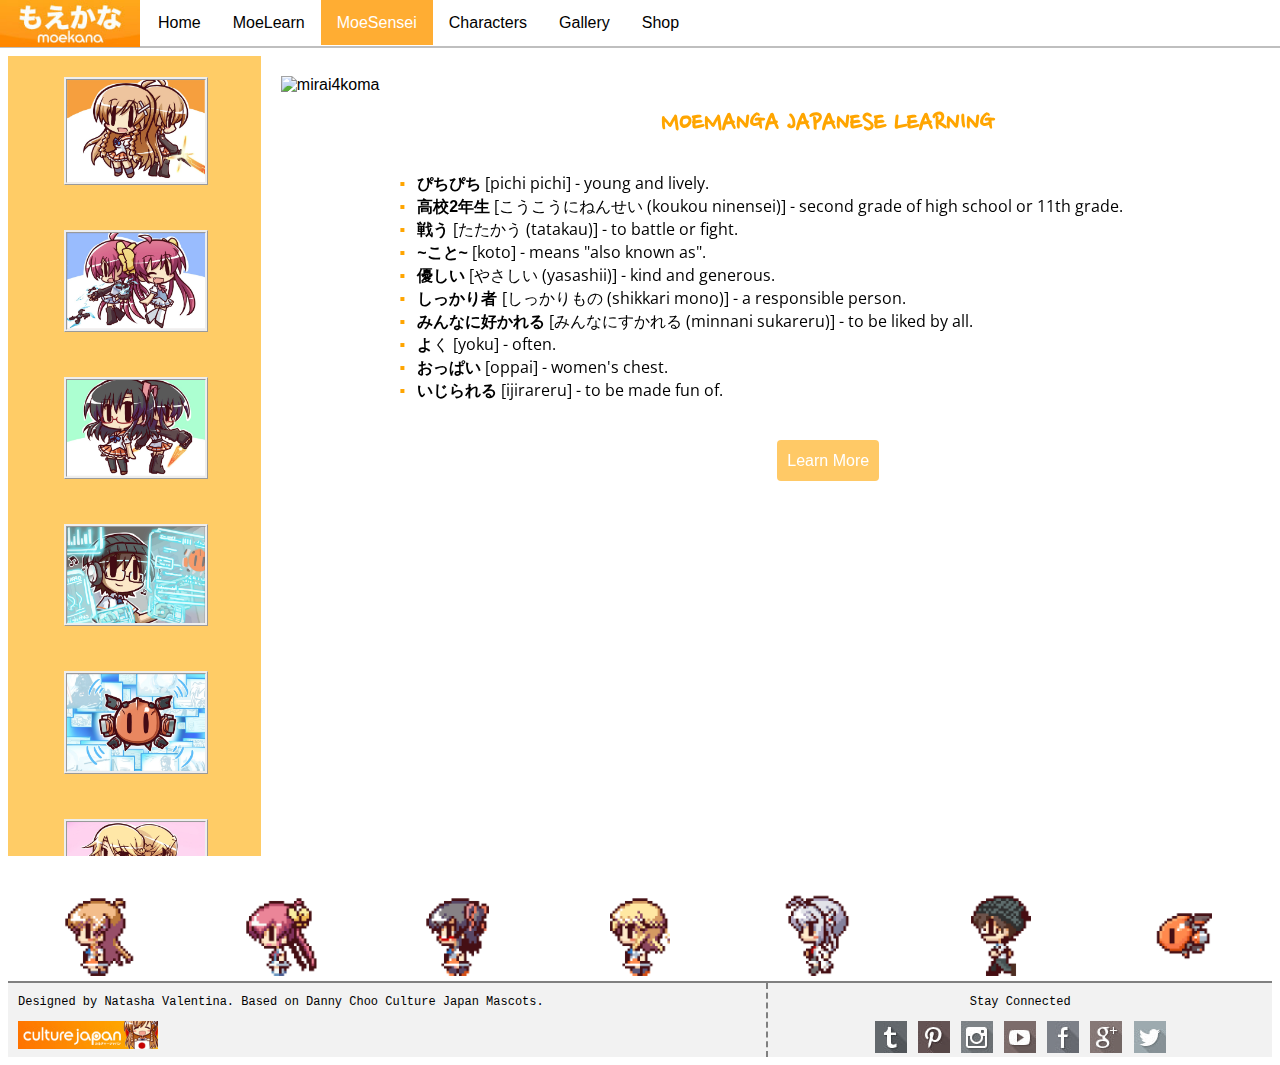
==== 4koma.html @ cd8dc601 "update to io" ====
<!DOCTYPE html>
<html>
<head>
	<link rel="stylesheet" type="text/css" href="css/base.css">
	<link rel="stylesheet" type="text/css" href="css/manga1.css">
	<link href="https://fonts.googleapis.com/css?family=Nanum+Pen+Script|Open+Sans" rel="stylesheet">
	<title>MoeMoe</title>
	<link rel="icon" href="images/retrokyuu.ico" type="image/x-icon">
	<!--script src="js/manga.js"></script-->
</head>
<body>

	<nav>
		<ul>
			<li><img alt="Logo" src="images/logo.jpg" class="logo"></li>

			<li><a href="index.html">Home</a></li>
			<li class="dropdown">
				<a href="javascript:void(0)" class="dropbtn">MoeLearn</a>
				<div class="dropdown-content">
					<a href="moekana.html">Moekana</a>
					<a href="moekanji.html">Moekanji</a>
					<a href="moemanga.html">Moemanga</a>
				</div>
			</li>
			<li><a href="4koma.html" class="active">MoeSensei</a></li>
			<li><a href="characters.html">Characters</a></li>
			<li><a href="gallery.html">Gallery</a></li>
			<li><a href="shop.html">Shop</a></li>
			<li style="float:right" hidden><a href="login.html">Login</a></li>
			<li style="float:right" hidden><a href="register.html">Register</a></li>
		</ul>
	</nav>

<script type="text/javascript" src="js/mangalist.js"></script>
<div class="manga-main" style="height: 50em; clear: both; margin-top: 0px;">
	<div class="manga-sidenav" id="navbar">
		<button onclick="openManga(event, 'manga-mirai')" id="defaultOpen"><img alt="headermirai" src="images/moeha.jpg" class="header-menu"></button>
		<button onclick="openManga(event, 'manga-haruka')"><img alt="headerharuka" src="images/moehb.jpg" class="header-menu"></button>
		<button onclick="openManga(event, 'manga-kanata')"><img alt="headerkanata" src="images/moehc.jpg" class="header-menu"></button>
		<button onclick="openManga(event, 'manga-eiji')"><img alt="headereiji" src="images/moehd.jpg" class="header-menu"></button>
		<button onclick="openManga(event, 'manga-retrokyuu')"><img alt="headerretrokyuu" src="images/moehe.jpg" class="header-menu"></button>
		<button onclick="openManga(event, 'manga-kizuna')"><img alt="headerkizuna" src="images/moehf.jpg" class="header-menu"></button>

</div>

<div id="manga-mirai" class="manga-content">
	<img alt="mirai4koma" src="http://images.dannychoo.com/cgm/images/post/20131011/27074/177399/large/7616d5a39e33bfa403f1af9c47d2246f.jpg" class="manga">
	<br>
	<p class="manga-title">MOEMANGA JAPANESE LEARNING</p>
	<ul class="list">
		<li><strong>ぴちぴち</strong> [pichi pichi] - young and lively.</li>
		<li><strong>高校2年生</strong> [こうこうにねんせい (koukou ninensei)] - second grade of high school or 11th grade.</li>
		<li><strong>戦う</strong> [たたかう (tatakau)] - to battle or fight.</li>
		<li><strong>~こと~</strong> [koto] - means "also known as".</li>
		<li><strong>優しい</strong> [やさしい (yasashii)] - kind and generous.</li>
		<li><strong>しっかり者 </strong>[しっかりもの (shikkari mono)] - a responsible person.</li>
		<li><strong>みんなに好かれる</strong> [みんなにすかれる (minnani sukareru)] - to be liked by all.</li>
		<li><strong>よ</strong>く [yoku] - often.</li>
		<li><strong>おっぱい</strong> [oppai] - women's chest.</li>
		<li><strong>いじられる</strong> [ijirareru] - to be made fun of.</li>

	</ul>
	<br><p style="text-align: center;"><a href="http://www.dannychoo.com/en/post/27074/MoeManga+00A+Mirai+Suenaga.html" target="_blank">Learn More</a></p>
</div>

<div id="manga-haruka" class="manga-content">
	<img alt="haruka4koma" src="http://images.dannychoo.com/cgm/images/post/20131016/27076/177440/large/54e2b940a6fb8b4ae008e7aa8e999284.jpg" class="manga">
	<br>
	<p class="manga-title">MOEMANGA JAPANESE LEARNING</p>
	<ul class="list">
		<li><strong>妹</strong> [いもうと (imouto)] - younger sister. When referring to sisters, you would write it out as "~姉妹".</li>
		<li><strong>彼女</strong> [かのじょ (kanojo)] - she/her. It can also refer to one's girlfriend.</li>
		<li><strong>責任感</strong> [せきにんかん (sekininnkan)] - a sense of responsibility. </li>
		<li><strong>強</strong>く [つよく (tsuyoku)] - to be strong.</li>
		<li><strong>成績</strong> [せいせき (seiseki)] - grades/performance/result.</li>
		<li><strong>だが</strong> [daga] - a sentence connector that means "but", "however" or "nevertheless".</li>
		<li><strong>的外れ</strong> [まとはずれ (matohazure)] - to be off track/point.</li>
		<li><strong>多い</strong> [おおい (ooi)] - to be in abundance.</li>
		<li><strong>いたずらっ子</strong> [いたずらっこ (itazurakko)] - a prankster.</li>
		<li><strong>~でもある</strong> [~demoaru] - to also be something.</li>
	</ul>
	<br><p style="text-align: center;"><a href="http://www.dannychoo.com/en/post/27076/MoeManga+00B+Haruka+Suenaga.html" target="_blank">Learn More</a></p>
</div>

<div id="manga-kanata" class="manga-content">
	<img alt="kanata4koma" src="http://images.dannychoo.com/cgm/images/post/20131024/27080/177679/large/f8a776deba3508635b706ab8271af441.jpg" class="manga">
	<br>
	<p class="manga-title">MOEMANGA JAPANESE LEARNING</p>
	<ul class="list">
		<li><strong>ひとつ上</strong> [ひとつうえ (hitotsu-ue)] - someone who is 1 year older. Often used when describing the person's age. When referring to someone younger, you would change "上" [うえ (ue)] to "下" [した(shita)].</li>
		<li><strong>先輩</strong> [せんぱい (senpai)] - a senior or a superior at work or school. A junior on the other hand is called "後輩" [こうはい (kouhai)].</li>
		<li><strong>ディレクター</strong> [でぃれくたー (direcutar)] - the director.</li>
		<li><strong>担当</strong> [たんとう (tanntou)] - the manager.</li>
		<li><strong>厳し</strong>く [きびしく (kibishiku)] - to be strict/severe.</li>
		<li><strong>指導 </strong>[しどう (shidou)] - to advise/coach/lead/guide.</li>
		<li><strong>心優しい一面</strong> [こころ やさしい いちめん (kokoro yasashii ichimen)] - a kind or compassionate side.</li>
		<li><strong>知っている</strong> [しっている (shitteiru)] - to know/understand/realize.</li>
	</ul>
	<br><p style="text-align: center;"><a href="http://www.dannychoo.com/en/post/27080/MoeManga+00C+Kanata+Hoshikawa.html" target="_blank">Learn More</a></p>
</div>

<div id="manga-eiji" class="manga-content">
	<img alt="eiji4koma" src="http://images.dannychoo.com/cgm/images/post/20131024/27081/177685/large/fefde1cdff2b45351c8d461f8724f360.jpg" class="manga">
	<br>
	<p class="manga-title">MOEMANGA JAPANESE LEARNING</p>
	<ul class="list">
		<li><strong>同じ</strong> [おなじ (onaji)] - same/similar.</li>
		<li><strong>三年生</strong> [さんねんせい (sannen-sei)] - third grade student. In Japanese high school, seniors are called third grade students.</li>
		<li><strong>天才</strong> [てんさい (tensai)] - genius/gifted.</li>
		<li><strong>メカニック</strong> [めかにっく (meka nikku)] - the mechanic.</li>
		<li><strong>どんなに~でも</strong> [don nani ~ demo] - no matter what/how. "Don na" is usually followed by an adjective or verb. </li>
		<li><strong>仕事</strong> [しごと (shigoto)] - work/occupation/business.</li>
		<li><strong>大変</strong> [たいへん (tai hen)] - difficult. </li>
		<li><strong>楽観的</strong> [らっかんてき (rakkann-teki)] - optimistic. Its antonym "pessimistic" is "悲観的" [ひかんてき (hikan-teki)].</li>
		<li><strong>こなす</strong> [konasu] - to overcome/finish/to have a good command of something.</li>
		<li><strong>オタク</strong> [おたく (otaku)] - otaku/geek/nerd/enthusiast.</li>
		<li><strong>度</strong> [ど (do)] - level/strength/temperature.</li>

	</ul>
	<br><p style="text-align: center;"><a href="http://www.dannychoo.com/en/post/27081/MoeManga+00D+Eiji+Seiun.html" target="_blank">Learn More</a></p>
</div>

<div id="manga-retrokyuu" class="manga-content">
	<img alt="retrokyuu4koma" src="http://images.dannychoo.com/cgm/images/post/20131129/27105/178691/large/34f62e501aace0b53547b1dccd04ea55.jpg" class="manga">
	<br>
	<p class="manga-title">MOEMANGA JAPANESE LEARNING</p>
	<ul class="list">
		<li><strong>球体型</strong> [きゅうたいがた (kyutai-gata)] - spherical.</li>
		<li><strong>世界中</strong>[せかいじゅう (sekai-jyu)] - all over the world/worldwide.</li>
		<li><strong>ネットワーク</strong> [ねっとわーく (netto-waaku)] - network.</li>
		<li><strong>繋がっていて</strong> [つながっていて (tsunagatte ite)] - to be connected. The plain verb is “繋がる” [つながる (tsunagaru)].</li>
		<li><strong>膨大</strong> [ぼうだい (boudai)] - a vast/immense amount of something.</li>
		<li><strong>アクセス</strong> [あくせす (akusesu)] - to access/connect.</li>
		<li><strong>ピンチ</strong> [ぴんち (pinchi)] - a crisis/pinch/trouble.</li>
		<li><strong>変形</strong> [へんけい (henkei)] - to transform.</li>
		<li><strong>いつも</strong> [itsumo] - always.</li>
		<li><strong>一緒</strong> [いっしょ (issho)] - to be together.</li>
		<li><strong>幸せ</strong> [しあわせ (shiawase)] - happy/lucky.</li>
	</ul>
	<br><p style="text-align: center;"><a href="http://www.dannychoo.com/en/post/27105/MoeManga+00E+Retrokyu.html" target="_blank">Learn More</a></p>
</div>

<div id="manga-kizuna" class="manga-content">
	<img alt="kizuna4koma" src="http://images.dannychoo.com/cgm/images/post/20140909/27223/184517/large/6bf6233f3c35e27dbaec653dfe5fc8d1.jpg" class="manga">
	<br>
	<p class="manga-title">MOEMANGA JAPANESE LEARNING</p>
	<ul class="list">
		<li><strong>友達</strong> [ともだち (tomodachi)] - friend.</li>
		<li><strong>ライバル </strong>[raibaru] - rival.</li>
		<li><strong>新た・新しい</strong> [あらた・あたらしい (arata・atarashii)] - new.</li>
		<li><strong>党首</strong> [とうしゅ (toushu)] - leader. usually used to refer to leaders of political parties or activist groups.</li>
		<li><strong>校内</strong> [こうない (kounai)] - within the school.</li>
		<li><strong>唯一</strong> [ゆいつ (yuitsu)] - one and only.</li>
		<li><strong>お嬢様</strong> [おじょうさま (ojousama)] - princess.</li>
		<li><strong>存在</strong> [そんざい (sonzai)] - presence/existence.</li>
		<li><strong>憧れ</strong> [あこがれ (akogare)] - adoration/admiration</li>
		<li><strong>本当</strong> [ほんとう (hontou)] - truth/reality</li>
		<li><strong>普通</strong> [ふつう (futsuu)] - usual/common/ordinary</li>
	</ul>
	<br><p style="text-align: center;"><a href="http://www.dannychoo.com/en/post/27223/MoeManga+00F+Kizuna+Yumeno.html" target="_blank">Learn More</a></p>
</div>

<script>
// Get the element with id="defaultOpen" and click on it
document.getElementById("defaultOpen").click();
</script>
</div>

</div>

<div class="gifchara">
		<a href="characters.html" id="mirai"></a>
		<a href="characters.html" id="haruka"></a>
		<a href="characters.html" id="kanata"></a>
		<a href="characters.html" id="kizuna"></a>
		<a href="characters.html" id="chitose"></a>
		<a href="characters.html" id="eiji"></a>
		<a href="characters.html" id="retrokyuu"></a>
	</div>

</body>

<footer>
	<div class="left">
		<p>Designed by Natasha Valentina. Based on Danny Choo Culture Japan Mascots. </p>
		<div>
			<a href="http://dannychoo.com" target="_blank"><img src="images/dannychoolink.jpg" style="height: 1.75em; width: auto;"></a>
		</div>
	</div>
	<div class="right">
		<p>Stay Connected</p>
		<div class="socmedlink">
			<a href="http://www.dannychoo.tumblr.com" target="_blank"><img src="images/ico/tumblr.jpg"></a>
			<a href="http://www.pinterest.com/miraisuenaga" target="_blank"> <img src="images/ico/pinterest.jpg"></a>
			<a href="http://www.instagram.com/dannychoo" target="_blank"><img src="images/ico/instagram.jpg"></a>
			<a href="http://www.youtube.com/user/tokyostormtrooper" target="_blank"><img src="images/ico/youtube.jpg"></a>
			<a href="http://www.facebook.com/dannychoodotcom" target="_blank"><img src="images/ico/facebook.jpg"></a>
			<a href="http://www.plus.google.com/+DannyChoo" target="_blank"><img src="images/ico/googleplus.jpg"></a>
			<a href="http://www.twitter.com/dannychoo" target="_blank"><img src="images/ico/twitter.jpg"></a>
		</div>
	</div>
</footer>

</html>
---- css/base.css ----
* {
    box-sizing: border-box;
    font-family: sans-serif;
}

/* Header Menu */
nav {
    display: flex;
    clear: both;
    height: 3em;
    flex-wrap: wrap;
    font-family: "Lucida Sans Unicode", sans-serif;
}
.logo {
    width: 140px;
    display:inline-block;
    position: relative;
    margin-right: 2px;
}

nav ul {
    list-style-type: none;
    width: 100%;
    position: fixed;
    margin: 0;
    padding: 0;
    top: 0;
    left: 0;
    height: inherit;
    z-index: 100;
    border-bottom: 2px solid #BFBFBF;
    background-color: #FFFFFF;
}

nav li {
    float: left;
}

nav li a.active {
    background-color: #FFAD33;
    color: #FFFFFF;
}

nav li a {
    display: inline-block;
    color: #000000;
    text-align: center;
    padding: 13.5px 16px;
    text-decoration: none;
}

nav li a:hover, .dropdown:hover .dropbtn {
    background-color: #FFD480;
}

nav li.dropdown {
    display: inline-block;
}

.dropdown-content {
    display: none;
    position: absolute;
    background-color: #f9f9f9;
    min-width: 160px;
    box-shadow: 0px 8px 16px 0px rgba(0,0,0,0.2);
    z-index: 1;
    margin-top: 2px;
}

.dropdown-content a {
    color: black;
    padding: 12px 16px;
    text-decoration: none;
    display: block;
    text-align: left;
}

.dropdown-content a:hover {background-color: #f1f1f1}

.dropdown:hover .dropdown-content {
    display: block;
}


/*gif chara footer*/
.gifchara {
    clear: both;
    display: flex;
    justify-content: space-around;
}

#mirai {
    width: 120px;
    height: 120px;
    display: inline-block;
    background-image: url('../images/gifmiraiwalking.gif');
    background-size: contain;
}
#mirai:hover {
    background-image: url('../images/gifmirai.gif');
}

#eiji {
    width: 120px; 
    height: 120px;
    display: inline-block;
    background-image: url('../images/gifeijiwalking.gif');
    background-size: contain;
}
#eiji:hover {
    background-image: url('../images/gifeiji.gif');
}

#haruka {
    width: 120px; 
    height: 120px;
    display: inline-block;
    background-image: url('../images/gifharukawalking.gif');
    background-size: contain;
}
#haruka:hover {
    background-image: url('../images/gifharuka.gif');
}

#kanata {
    width: 120px; 
    height: 120px;
    display: inline-block;
    background-image: url('../images/gifkanatawalking.gif');
    background-size: contain;
}
#kanata:hover {
    background-image: url('../images/gifkanata.gif');
}

#chitose {
    width: 120px; 
    height: 120px;
    display: inline-block;
    background-image: url('../images/gifchitosewalking.gif');
    background-size: contain;
}
#chitose:hover {
    background-image: url('../images/gifchitose.gif');
}

#kizuna {
    width: 120px; 
    height: 120px;
    display: inline-block;
    background-image: url('../images/gifkizunawalking.gif');
    background-size: contain;
}
#kizuna:hover {
    background-image: url('../images/gifkizuna.gif');
}

#retrokyuu {
    width: 120px; 
    height: 120px;
    display: inline-block;
    background-image: url('../images/gifretrokyuuwalking.gif');
    background-size: contain;
}
#retrokyuu:hover {
    background-image: url('../images/gifretrokyuu.gif');
}


/* Footer menu*/
footer p{
    font-family: monospace;
    font-size: 12px;
}

footer {
   display: flex;
    margin: 5px 0px;
    border-top: 2px solid grey;
    background-color: #F2F2F2;
}

footer .left {
  width: 60%;
  position: relative;
  /*  background-color: #D9D9D9;*/
    padding-left: 10px;
}

footer .right {
    width: 40%;
  position: relative;
    /*background-color: #E6E6E6;*/
    text-align: center;
    border-left: 2px dashed grey;
}

footer .socmedlink {
    display: flex;
    justify-content: space-around;
    margin: 0 20%;
}

footer .socmedlink img {
    filter: grayscale(90%);
}

footer .socmedlink img:hover {
    filter: grayscale(0%);
    filter: brightness(110%);
}
---- css/manga1.css ----
/*https://www.queness.com/post/256/vertical-scroll-menu-with-jquery-tutorial*/

.manga-sidenav{
	display: table-cell;
	width: 20%;
	height: inherit;
	left: 0;
	background-color: #FFCC66;
	display: block;
	float: left;
	overflow-y: scroll;
	position: inherit;
}

.manga-sidenav button {
	background-color: #FFCC66;
	border-style: none;
	transition: 0.7s;
}
.manga-sidenav button:focus {
	background-color: #FFB226;
}

.header-menu {
	width: 60%;
	margin: 20px 50px;
	display: block;
	cursor: pointer;
	transition: 0.5s;
}

img.header-menu {
	border-style: ridge;
}

img.header-menu:hover {
	box-shadow: 3px 3px 5px #999;
}

.manga-content {
	margin-left: 20%;
	background-color: white;
	width: 80%;
	height: 50em;
	text-align: justify;
	font-size: 16px;
	color: black;
	padding: 0px 15px 0px 0px;
}

/*manga title moe learning*/
.manga-title {
	color: orange;
	font-size: 30px;
	font-weight: bold;
	text-align: center;
	font-family: 'Nanum Pen Script', cursive;
}

/*manga images 4koma*/
.manga {
	height: 50em;
	padding: 20px;
	overflow: hidden;
	float: left;
}

/*unordered list of kanji*/
.list {
	list-style: none;
}

.list li {
	font-family: 'Open Sans', sans-serif;
}

.list li:before {
	content: "▪ ";
	padding-right: 8px;
	color: orange;
}

/*learn more link*/
.manga-content a:link,.manga-content a:visited{
	color: white;
	text-decoration: none;
	background-color: rgba(255, 165, 0, 0.6);
	transition-duration: 0.3s;
	padding: 12px 10px;
	border-radius: 4px;
}

.manga-content a:hover {
	background-color: rgba(255, 165, 0, 1);
}
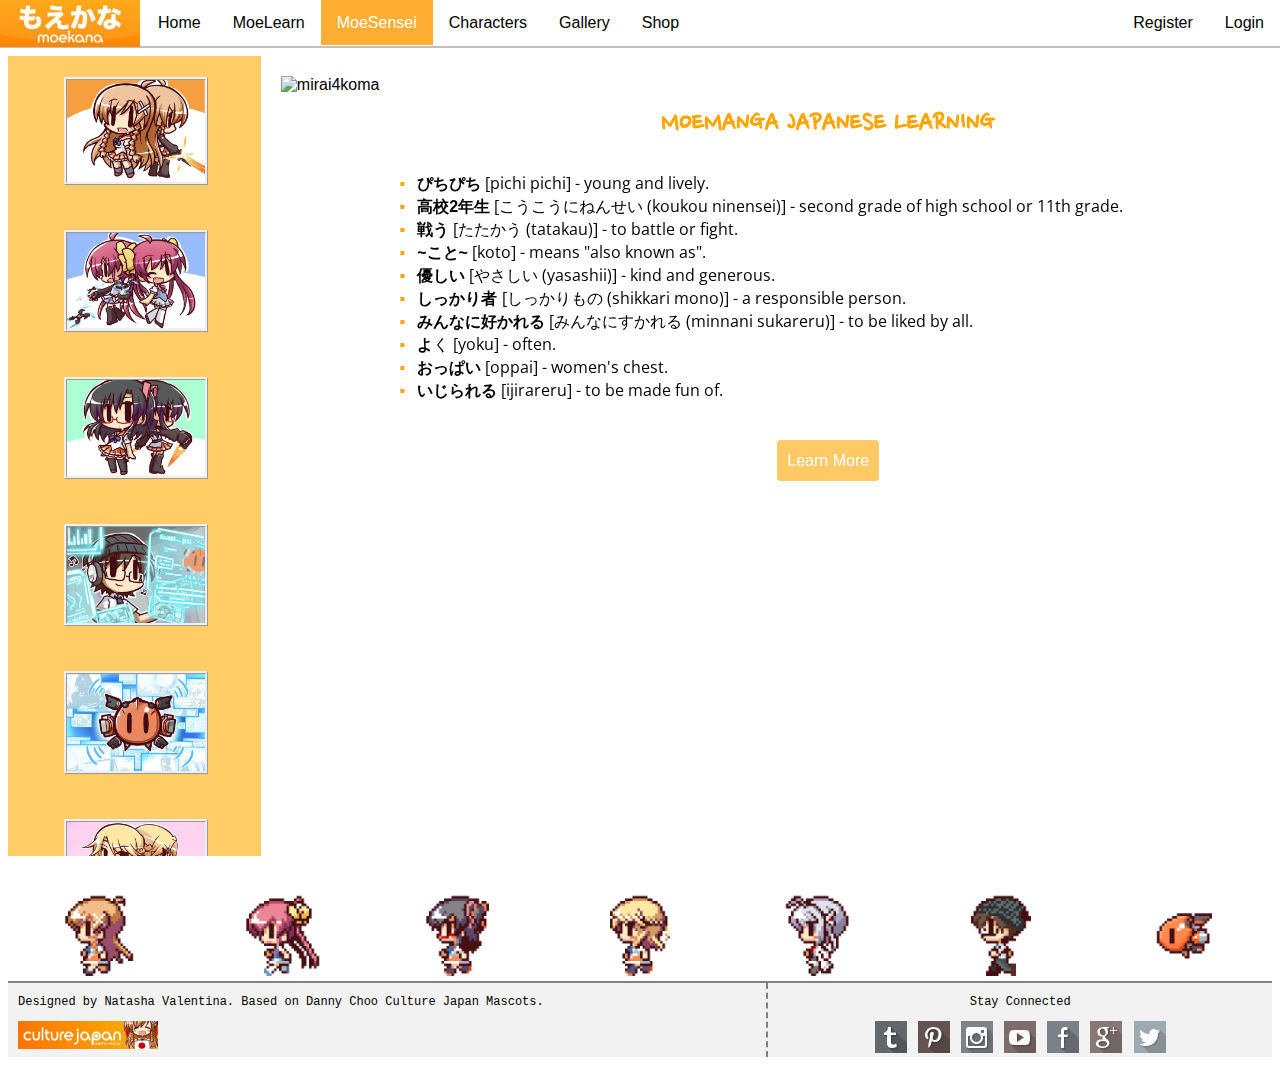
==== commit aead5953: "nav for register and 4koma" ====
--- a/4koma.html
+++ b/4koma.html
@@ -21,14 +21,15 @@
 					<a href="moekana.html">Moekana</a>
 					<a href="moekanji.html">Moekanji</a>
 					<a href="moemanga.html">Moemanga</a>
+					<a href="moeplay.html">MoePlay! &hearts;</a>
 				</div>
 			</li>
 			<li><a href="4koma.html" class="active">MoeSensei</a></li>
 			<li><a href="characters.html">Characters</a></li>
 			<li><a href="gallery.html">Gallery</a></li>
 			<li><a href="shop.html">Shop</a></li>
-			<li style="float:right" hidden><a href="login.html">Login</a></li>
-			<li style="float:right" hidden><a href="register.html">Register</a></li>
+			<li style="float:right"><a href="login.html">Login</a></li>
+			<li style="float:right"><a href="register.html">Register</a></li>
 		</ul>
 	</nav>
 
